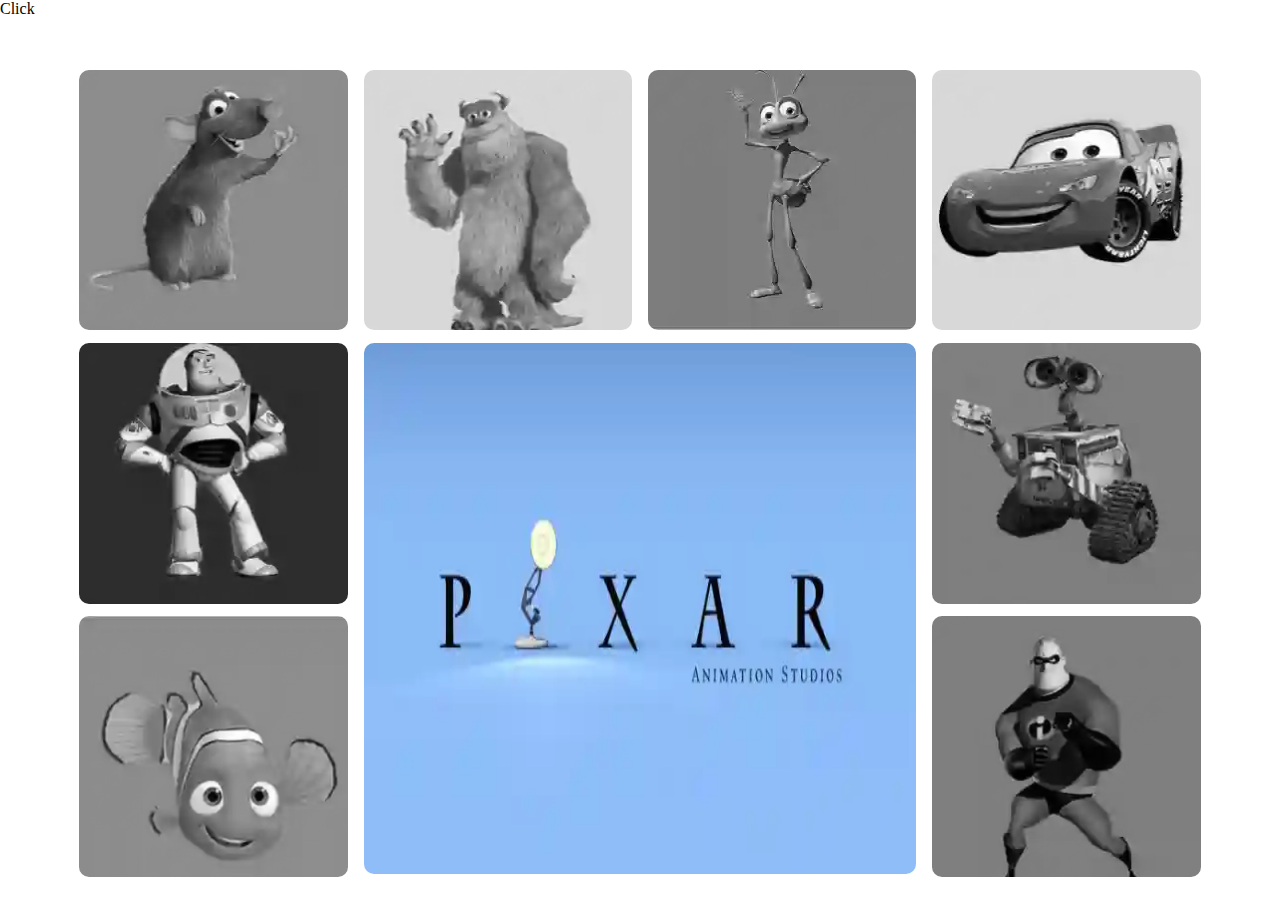
==== cuarto.html @ 34bd1a10 "cuarta web html" ====
<!DOCTYPE html>
<html lang="es">

<head>
    <meta charset="utf-8" />
    <!-- SEO = Básico -->
    <title></title>
    <meta name="description" content="" />
    <meta name="viewport" content="width=device-width, initial-scale=1" />

    <!-- SEO = Redes Sociales -->
    <meta property="og:title" content="" />
    <meta property="og:type" content="" />
    <meta property="og:url" content="" />
    <meta property="og:image" content="" />

    <!-- App Web, inidicar al navegador que elementos mostrar en un JSON -->
    <link rel="manifest" href="site.webmanifest" />
    <!-- icono de acceso para IOS -->
    <link rel="apple-touch-icon" href="icon.png" />
    <!-- Recordar que favicon.ico tiene que estar en el directorio inicial -->

    <!-- links de estilos -->
    <link rel="stylesheet" href="css/normalize.css" />
    <link rel="stylesheet" href="./css/customNormalize.css">
    <link rel="stylesheet" href="css/style.css" />
    <link rel="stylesheet" href="css/cuarto.css" />
    <!-- Se cambia el tema de algunos navegadores -->
    <meta name="theme-color" content="#fafafa" />
</head>

<body>
    <!-- *** ESTRUCTURA SEMÁNTICA *** -->
    <!-- Header (encabezado de la página, zona superior) -->
    Click
    <main>
        <ul class="galeria">
            <a href="#" class="galeria1 galeria-sobre"><img class="imagen_web gris agrandar" src="img/desktop/cuarto/galeria1_mini.webp" alt="galeria 1"></a>
            <a href="#" class="galeria2 galeria-sobre"><img class="imagen_web gris agrandar" src="img/desktop/cuarto/galeria2_mini.webp" alt="galeria 2"></a>
            <a href="#" class="galeria3 galeria-sobre"><img class="imagen_web gris agrandar" src="img/desktop/cuarto/galeria3_mini.webp" alt="galeria 3"></a>
            <a href="#" class="galeria4 galeria-sobre"><img class="imagen_web gris agrandar" src="img/desktop/cuarto/galeria4_mini.webp" alt="galeria 4"></a>
            <a href="#" class="galeria5 galeria-sobre"><img class="imagen_web gris agrandar" src="img/desktop/cuarto/galeria5_mini.webp" alt="galeria 5"></a>
            <a href="#" class="galeria6 galeria-sobre"><img class="imagen_web gris agrandar" src="img/desktop/cuarto/galeria6_mini.webp" alt="galeria 6"></a>
            <a href="#" class="galeria7 galeria-sobre"><img class="imagen_web gris agrandar" src="img/desktop/cuarto/galeria7_mini.webp" alt="galeria 7"></a>
            <a href="#" class="galeria8 galeria-sobre"><img class="imagen_web gris agrandar" src="img/desktop/cuarto/galeria8_mini.webp" alt="galeria 8" ></a>
            <a href="#" class="logo galeria-sobre"><img class="logo-img" src="img/desktop/cuarto/logo-pixar.webp" alt="logo Pixar"></a>
        </ul>
    </main>


</body>

</html>
---- css/customNormalize.css ----
/* reset general de los margin y paddins */
* {
    margin: 0;
    padding: 0;
    border: 0;
    background-repeat: no-repeat;
    box-sizing: inherit;
}

figure, h1, h2, h3, h4, h5, h6
{
    margin: 0;
    padding: 0;
}

html {
    -ms-text-size-adjust: 100%;
    -webkit-text-size-adjust: 100%;
    box-sizing: border-box;
    scroll-behavior: auto;
}


body 
{
    -moz-osx-font-smoothing: grayscale;
    -webkit-font-smoothing: antialiased;
}


h1,
h2,
h3,
h4,
h5
{
    font-size: 1rem;
    font-weight: normal;
}


a 
{
    text-decoration: none;
    color: inherit;
    display: inline-block;
    background-color: transparent;
}

/* dejado como lista autentica */
ol
{

}

/* utlizar para repartir estructura */
ul 
{
    list-style: none;
}


button,
input,
optgroup,
select,
textarea {
    -webkit-appearance: none;
    -moz-appearance: none;
    appearance: none;
    overflow: visible;
    border: 0;
    outline: 0;
    font: inherit;
    -webkit-font-smoothing: inherit;
    letter-spacing: inherit;
    color: inherit;
    background: none;
    vertical-align: top;
}


option
{
    background-color: inherit;
}


a:active,
button:active 
{
    color: inherit;
}




textarea 
{
    resize: none;
}


input[type="button"],
button 
{
    cursor: pointer;
}


button[disabled],
html input[disabled] 
{
    cursor: default;
}
---- css/style.css ----
/* *********************************** */
/* *** ESTILOS GENERALES *** */
/* *********************************** */

/* Tipografía */
@font-face {
    font-family: "";
    src: url("") format("woff2"),
         url("") format("woff");
}

/* ******************************** */

/* Colores */

/* ******************************** */
---- css/cuarto.css ----
.galeria
{
    display: grid;
    grid-template-columns: 5% repeat(4, 1fr) 5%;
    grid-template-rows: 5% repeat(3, 1fr) 40px;
    grid-template-areas: 
    ". . . . . ."
    ". g1 g2 g3 g4 ."
    ". g5 l1 l1 g6 ."
    ". g7 l1 l1 g8 ."
    ". . . . . ."
    ;

    gap: 1.2%;

}

.galeria1
{
    grid-area: g1;
    width: 100%;
}

.galeria2
{
    grid-area: g2;
    width: 100%;
}

.galeria3
{
    grid-area: g3;
    width: 100%;
}

.galeria4
{
    grid-area: g4;
    width: 100%;
}

.galeria5
{
    grid-area: g5;
    width: 100%;
}

.galeria6
{
    grid-area: g6;
    width: 100%;
}

.galeria7
{
    grid-area: g7;
    width: 100%;
}

.galeria8
{
    grid-area: g8;
    width: 100%;
}



.galeria-sobre
{
    z-index: 0;
}

.galeria-sobre:hover
{
    z-index: 1;
}


.logo
{
    grid-area: l1;

}

.logo-img
{
    width: 100%;
    height: 99%;
    border-radius: 10px;
}

.imagen_web
{
    width: 100%;
    height: 99%;
    border-radius: 10px;

}



.gris
{
    filter: grayscale(1);
}


.gris:hover
{
    filter: grayscale(0);
 
}




.agrandar 
{
    transition: transform 250ms ease-in-out;
}

.agrandar:hover 
{
    border-radius: 0px;
    transform: scale(1.15);
    
}

.agrandar:active
{
    transform: scale(0.7);
}
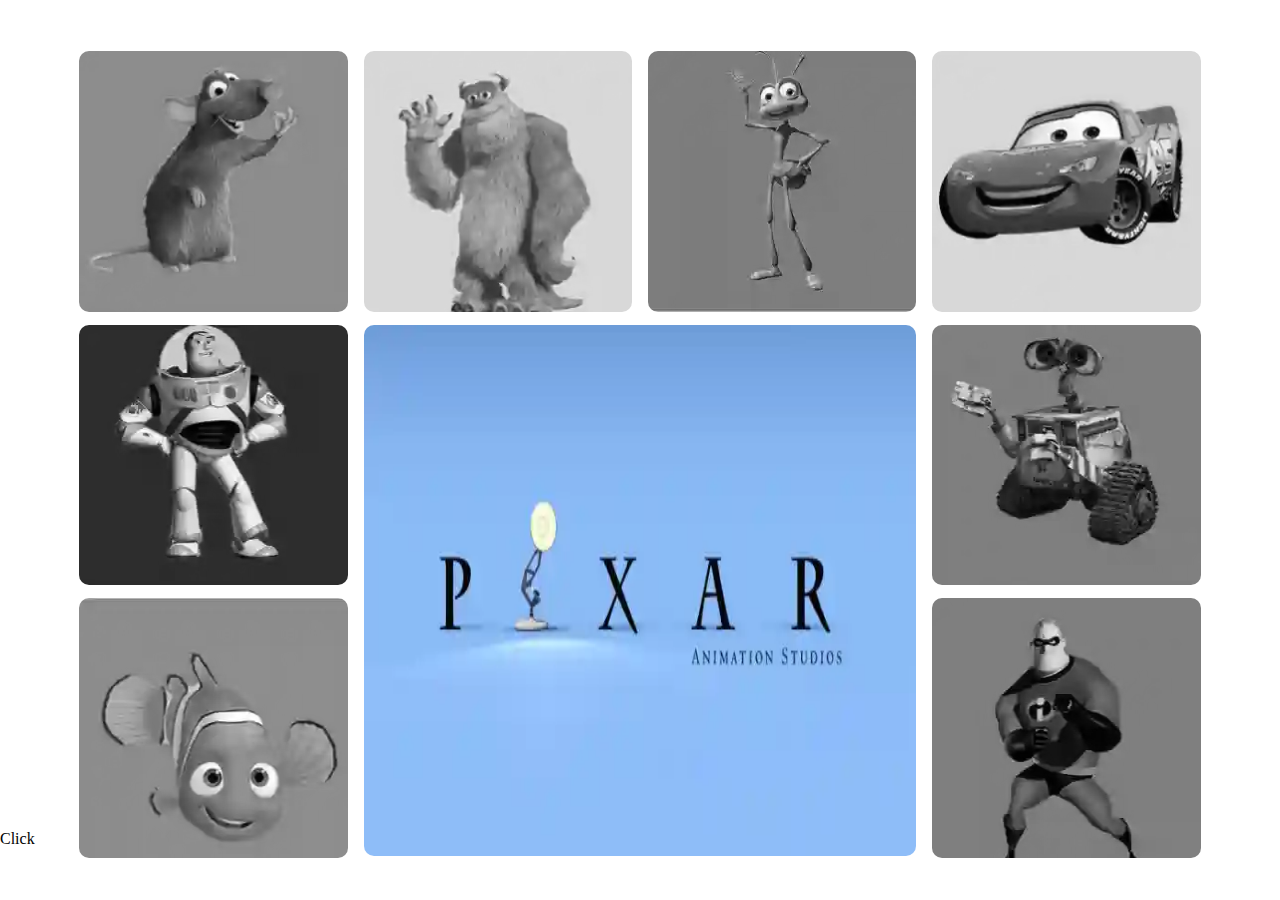
==== commit ab7d0cb3: "fixed" ====
--- a/cuarto.html
+++ b/cuarto.html
@@ -32,8 +32,8 @@
 <body>
     <!-- *** ESTRUCTURA SEMÁNTICA *** -->
     <!-- Header (encabezado de la página, zona superior) -->
-    Click
     <main>
+        <!-- zona galeria -->
         <ul class="galeria">
             <a href="#" class="galeria1 galeria-sobre"><img class="imagen_web gris agrandar" src="img/desktop/cuarto/galeria1_mini.webp" alt="galeria 1"></a>
             <a href="#" class="galeria2 galeria-sobre"><img class="imagen_web gris agrandar" src="img/desktop/cuarto/galeria2_mini.webp" alt="galeria 2"></a>
@@ -46,8 +46,22 @@
             <a href="#" class="logo galeria-sobre"><img class="logo-img" src="img/desktop/cuarto/logo-pixar.webp" alt="logo Pixar"></a>
         </ul>
     </main>
+Click
+
+</body>
+<!-- <section class="centrado">
+        <figure class="container">
+            <img src="./img/desktop/cuarto/galeria1_mini.webp" alt="pixar monster" class="container__foto ">
+            <img src="./img/desktop/cuarto/galeria1_mini.webp" alt="pixar poco" class="container__foto ">
+            <img src="./img/desktop/cuarto/galeria1_mini.webp" alt="pixar roca" class="container__foto ">
+            <img src="./img/desktop/cuarto/galeria1_mini.webp" alt="pixar galer" class="container__foto ">
+            <img src="./img/desktop/cuarto/galeria1_mini.webp" alt="pixar mola" class="container__foto ">
+            <img src="./img/desktop/cuarto/galeria1_mini.webp" alt="galeria 9" class="container__foto container__foto-logo">
+            <img src="./img/desktop/cuarto/galeria1_mini.webp" alt="pixar cars" class="container__foto ">
+            <img src="./img/desktop/cuarto/galeria1_mini.webp" alt="galeria 7" class="container__foto ">
+            <img src="./img/desktop/cuarto/galeria1_mini.webp" alt="galeria 8" class="container__foto ">
+        </figure>
+    </section> -->
 
 
-</body>
-
 </html>--- a/css/cuarto.css
+++ b/css/cuarto.css
@@ -102,14 +102,13 @@
 
 .gris
 {
-    filter: grayscale(1);
+    filter: grayscale(100%);
 }
 
 
 .gris:hover
 {
     filter: grayscale(0);
- 
 }
 
 
@@ -124,10 +123,41 @@
 {
     border-radius: 0px;
     transform: scale(1.15);
+    /* transform-origin: center; */
     
 }
 
+/* Click */
 .agrandar:active
 {
     transform: scale(0.7);
-}+}
+
+
+/* .centrado
+{
+    display: flex;
+
+} */
+
+
+/* Profe  */
+/* .container
+{
+    display: grid;
+    grid-template-columns: repeat(4, 200px);
+
+}
+
+
+.container__foto
+{
+    width: 100%;
+}
+
+.container__foto-logo
+{
+    grid-column: span 2;
+    grid-row: span 2;
+
+} */